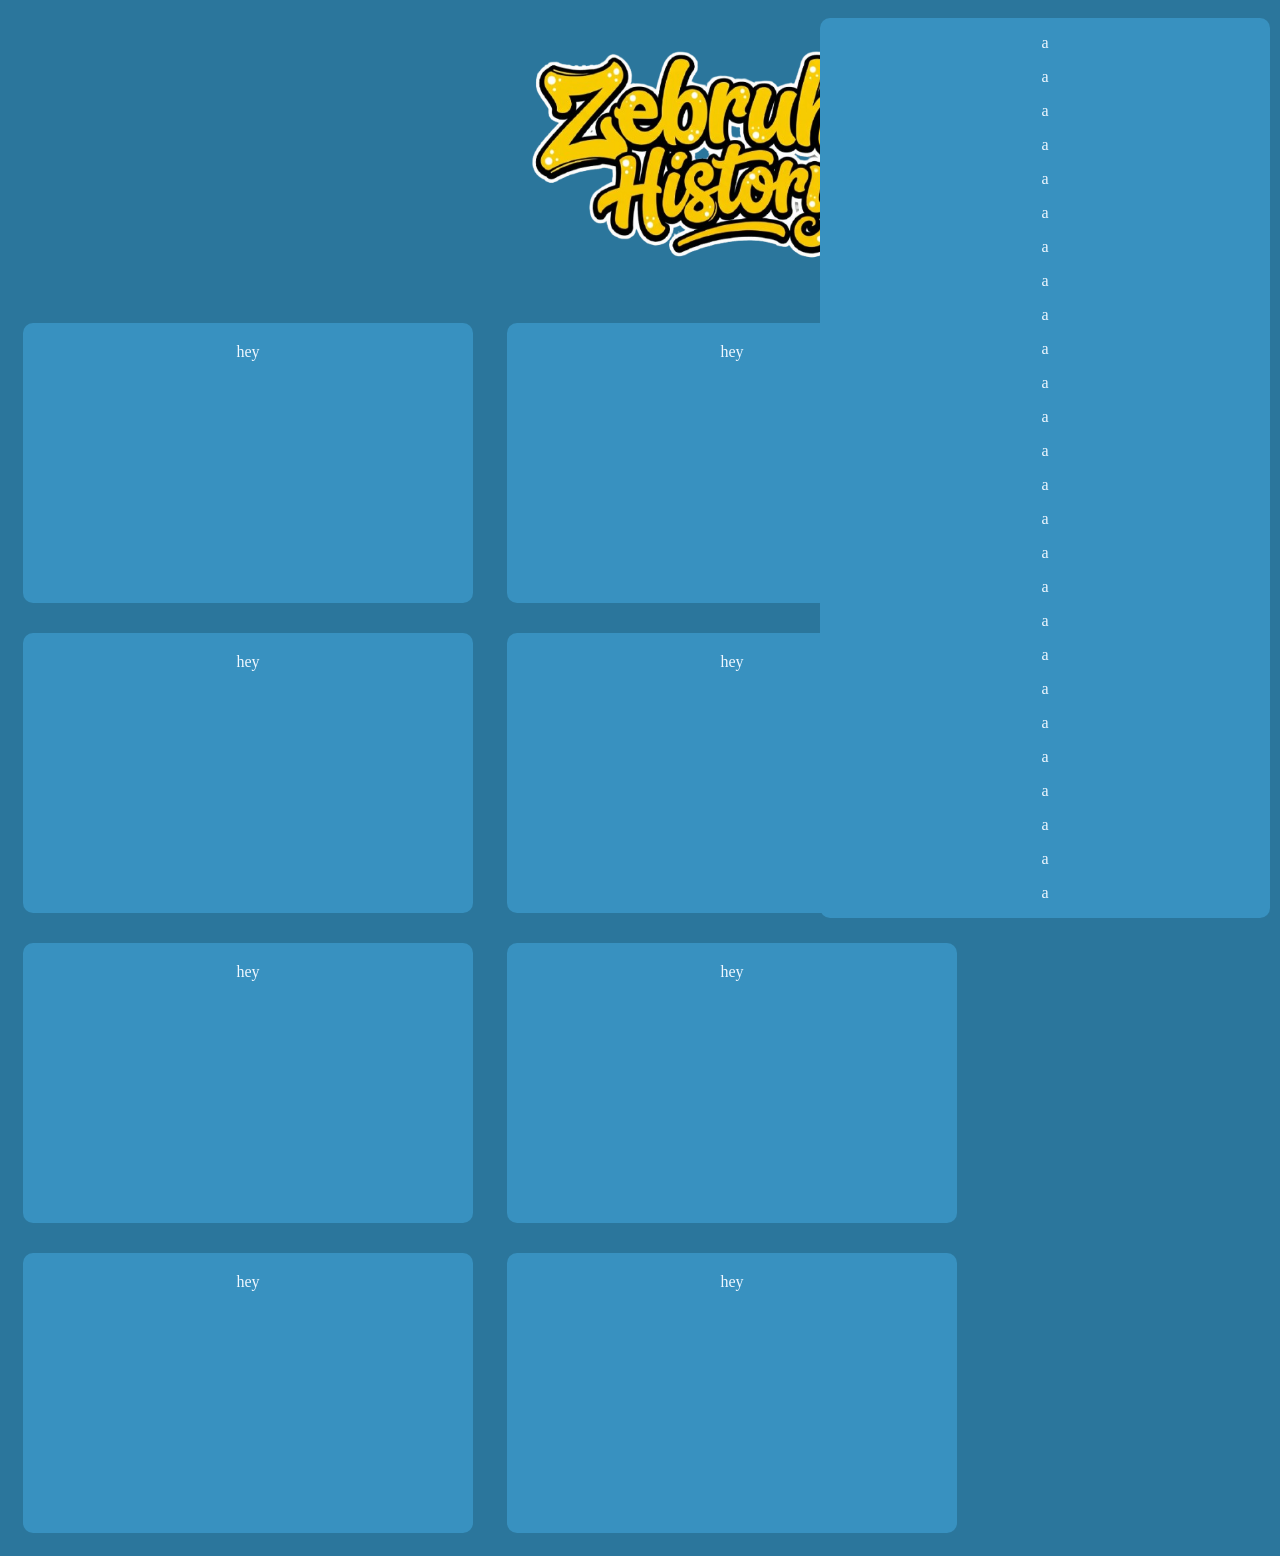
==== index.html @ 8ac968cb "start history project" ====
<!DOCTYPE html>
<html lang="en">
<head>
    <meta charset="UTF-8">
    <meta name="viewport" content="width=device-width, initial-scale=1.0">
    <title>Document</title>
    <link href="style.css" rel="stylesheet">
</head>
<body>
    <div class="line">
        <div class="top"></div>
        <div class="top titlebox">
             <img class="titleimg" src="images/Gemini_Generated_Image_uvi8v5uvi8v5uvi8-removebg-preview.png">
        </div>
        <div class="top right">
            <p>a</p>
            <p>a</p>
            <p>a</p>
            <p>a</p>
            <p>a</p>
            <p>a</p>
            <p>a</p>
            <p>a</p>
            <p>a</p>
            <p>a</p>
            <p>a</p>
            <p>a</p>
            <p>a</p>
            <p>a</p>
            <p>a</p>
            <p>a</p>
            <p>a</p>
            <p>a</p>
            <p>a</p>
            <p>a</p>
            <p>a</p>
            <p>a</p>
            <p>a</p>
            <p>a</p>
            <p>a</p>
            <p>a</p>
            <p>a</p>
            <p>a</p>
            <p>a</p>
            <p>a</p>
            <p>a</p>
            <p>a</p>
            <p>a</p>
            <p>a</p>
            <p>a</p>
            <p>a</p>
            <p>a</p>
            <p>a</p>
            
        </div>
    </div>
    <div class="line">
        <div class="panel">hey</div>
        <div class="panel">hey</div>
    </div>
    <div class="line">
        <div class="panel">hey</div>
        <div class="panel">hey</div> 
    </div>
    <div class="line">
        <div class="panel">hey</div>
        <div class="panel">hey</div> 
    </div>
    <div class="line">
        <div class="panel">hey</div>
        <div class="panel">hey</div> 
    </div>

</body>
</html>
---- style.css ----
body{
    background-color: rgb(43, 118, 156);
}
.top{
    box-sizing: border-box;
    display: inline-block;
    height: 280px;
    width: 450px;
    padding: 0px;
    color: aliceblue;
    margin: 10px;
    text-align: center;
    vertical-align: top;
}
.titleimg{
    height: 260px;
    width: auto;
    max-width: 100%;
    max-height: 100%;
}
.line{
    display: block;
}
.panel{
    background-color: rgb(56, 145, 192);
    box-sizing: border-box;
    display: inline-block;
    height: 280px;
    width: 450px;
    padding: 20px;
    color: aliceblue;
    margin: 15px;
    text-align: center;
    border-radius: 10px;
}
.right{
    position: fixed;
    right:0%;
    height: 100vh;
    background-color:  rgb(56, 145, 192);
    border-radius: 10px;
    overflow-y: auto;
    width:450px;
}
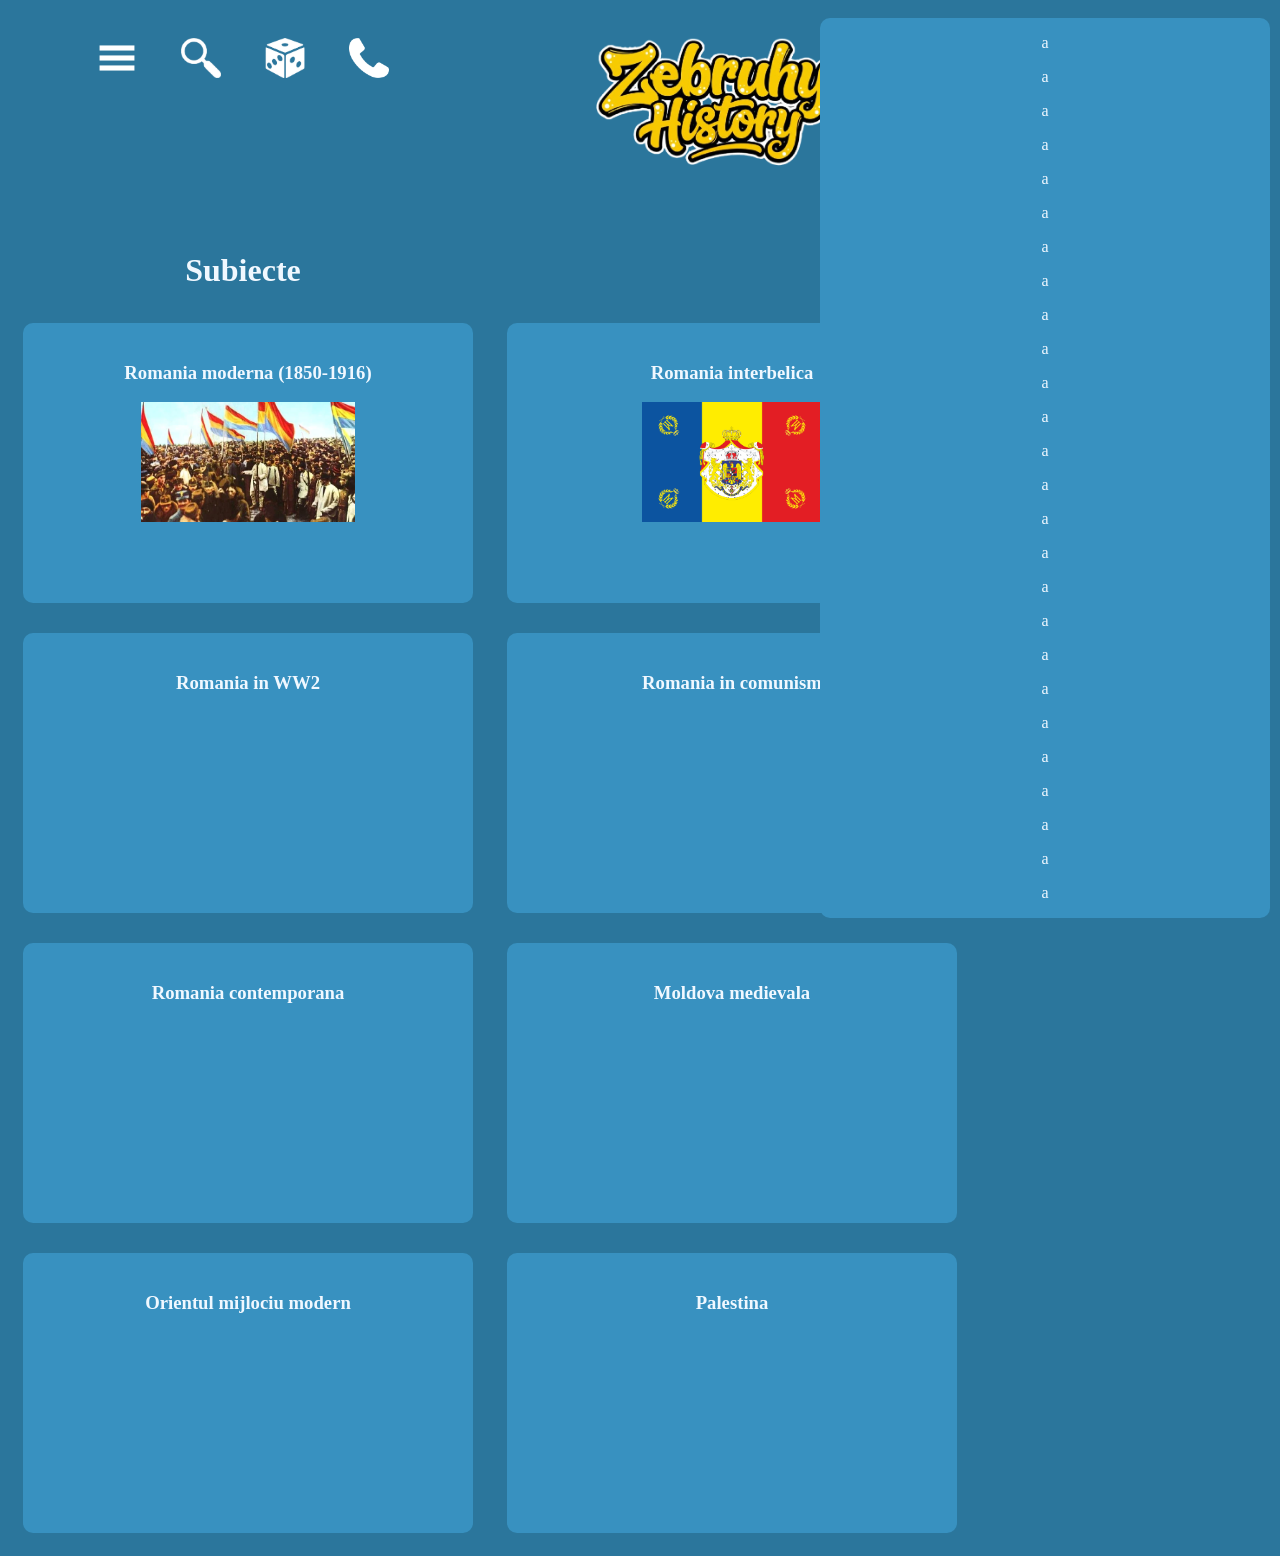
==== commit bfb4a40a: "adaugat iconite plus imagini, am creat paginile pt subiecte" ====
--- a/index.html
+++ b/index.html
@@ -3,12 +3,22 @@
 <head>
     <meta charset="UTF-8">
     <meta name="viewport" content="width=device-width, initial-scale=1.0">
-    <title>Document</title>
+    <title>Zeb History</title>
     <link href="style.css" rel="stylesheet">
 </head>
 <body>
     <div class="line">
-        <div class="top"></div>
+        <div class="top">
+            <div>
+                <img class="icon" src="images/menu.png">
+                <img class="icon" src="images/search-removebg-preview.png">
+                <img class="icon" src="images/dice-removebg-preview.png">
+                <img class="icon" src="images/phone.webp">
+            </div>
+            <div id="subiecte">
+                <h1>Subiecte</h1>
+            </div>
+        </div>
         <div class="top titlebox">
              <img class="titleimg" src="images/Gemini_Generated_Image_uvi8v5uvi8v5uvi8-removebg-preview.png">
         </div>
@@ -51,24 +61,30 @@
             <p>a</p>
             <p>a</p>
             <p>a</p>
-            
+
         </div>
     </div>
     <div class="line">
-        <div class="panel">hey</div>
-        <div class="panel">hey</div>
+        <div class="panel">
+            <h3>Romania moderna (1850-1916)</h3>
+            <img class="thumbnail" src="images/romoderna.webp">
+        </div>
+        <div class="panel">
+            <h3>Romania interbelica</h3>
+            <img class="thumbnail" src="images/steagregal.png">
+        </div>
     </div>
     <div class="line">
-        <div class="panel">hey</div>
-        <div class="panel">hey</div> 
+        <div class="panel"><h3>Romania in WW2</h3></div>
+        <div class="panel"><h3>Romania in comunism</h3></div> 
     </div>
     <div class="line">
-        <div class="panel">hey</div>
-        <div class="panel">hey</div> 
+        <div class="panel"><h3>Romania contemporana</h3></div>
+        <div class="panel"><h3>Moldova medievala</h3></div> 
     </div>
     <div class="line">
-        <div class="panel">hey</div>
-        <div class="panel">hey</div> 
+        <div class="panel"><h3>Orientul mijlociu modern</h3></div>
+        <div class="panel"><h3>Palestina</h3></div> 
     </div>
 
 </body>
--- a/style.css
+++ b/style.css
@@ -3,7 +3,7 @@
 }
 .top{
     box-sizing: border-box;
-    display: inline-block;
+    display:inline-block;
     height: 280px;
     width: 450px;
     padding: 0px;
@@ -11,9 +11,10 @@
     margin: 10px;
     text-align: center;
     vertical-align: top;
+    
 }
 .titleimg{
-    height: 260px;
+    height: 160px;
     width: auto;
     max-width: 100%;
     max-height: 100%;
@@ -41,4 +42,18 @@
     border-radius: 10px;
     overflow-y: auto;
     width:450px;
+}
+.icon{
+    display: inline-block;
+    height: 40px;
+    width: auto;
+    padding:0px;
+    margin:20px;
+}
+#subiecte{
+    margin-top: 150px;
+}
+.thumbnail{
+    height:120px;
+    width:auto;
 }
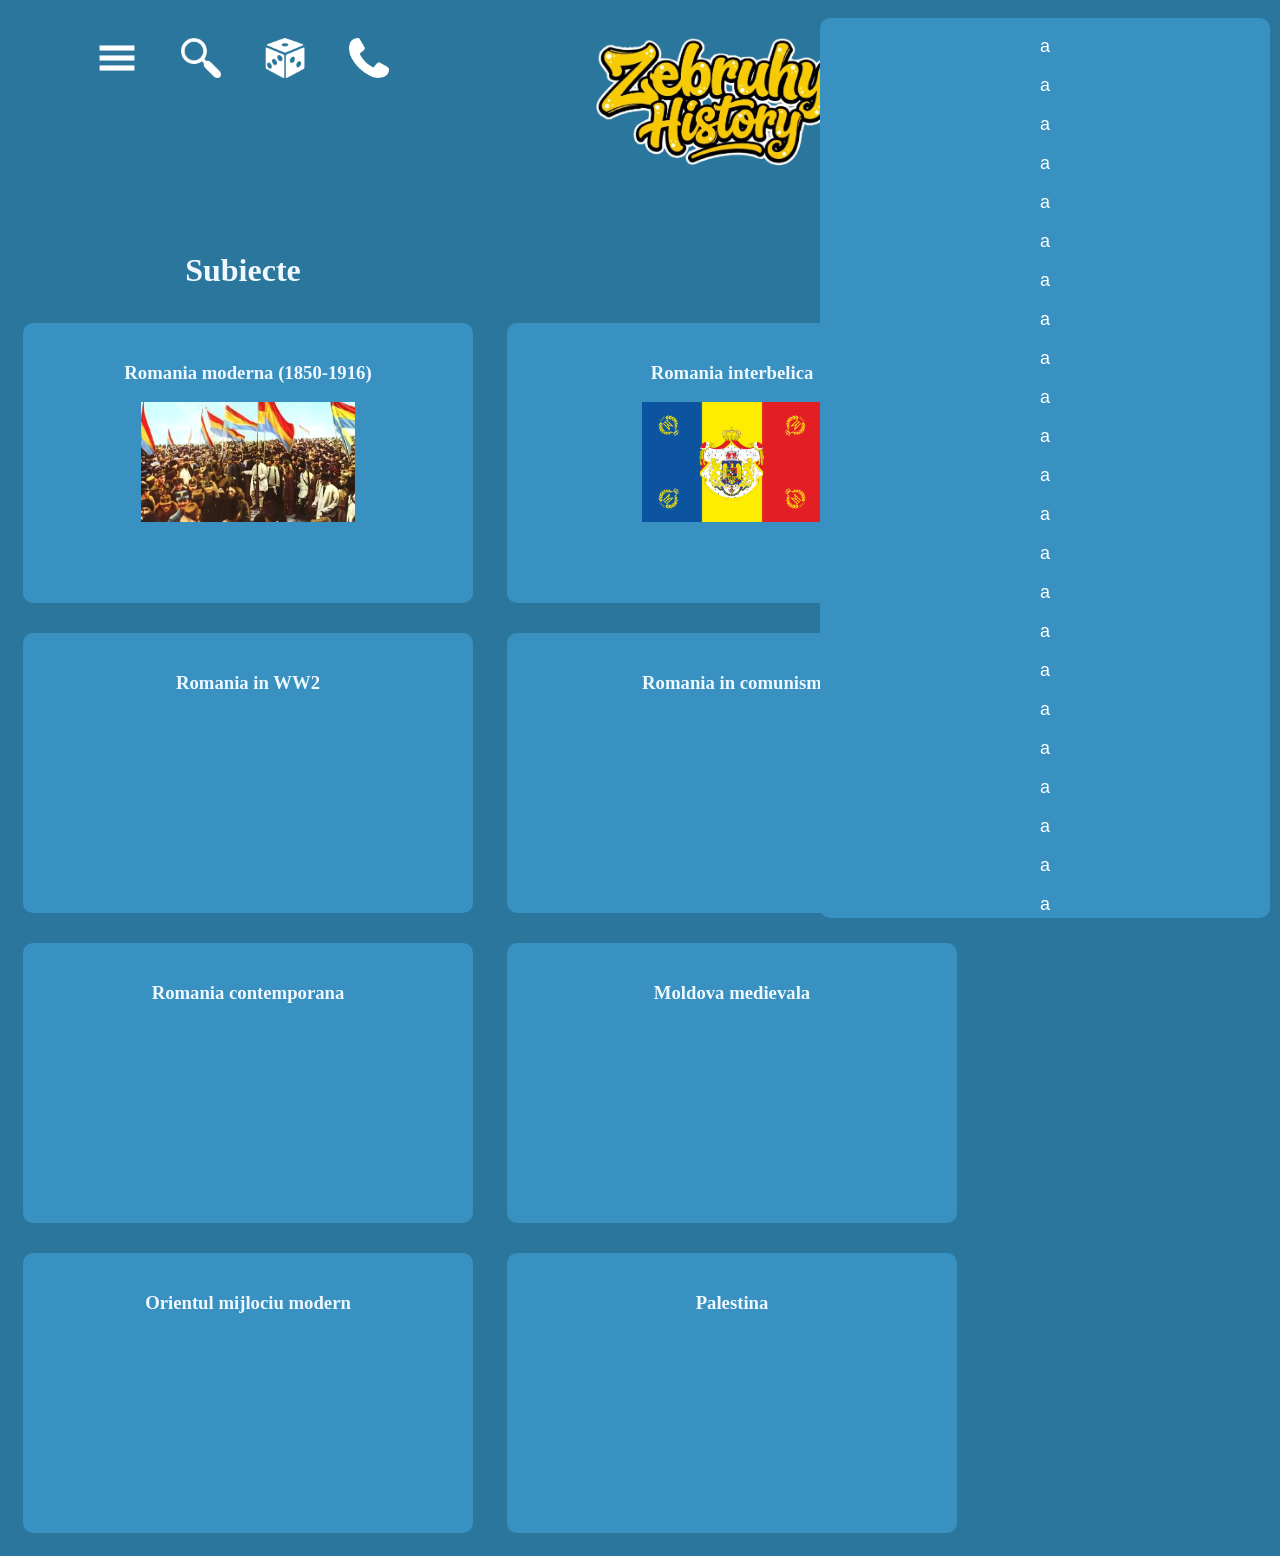
==== commit 812557ec: "am adaugat structura paginilor (romania interbelica doar, deocamdata)" ====
--- a/index.html
+++ b/index.html
@@ -69,10 +69,11 @@
             <h3>Romania moderna (1850-1916)</h3>
             <img class="thumbnail" src="images/romoderna.webp">
         </div>
-        <div class="panel">
+        <a href="pages/romaniainterbelica.html"><div class="panel">
             <h3>Romania interbelica</h3>
             <img class="thumbnail" src="images/steagregal.png">
         </div>
+        </a>
     </div>
     <div class="line">
         <div class="panel"><h3>Romania in WW2</h3></div>
--- a/style.css
+++ b/style.css
@@ -56,4 +56,48 @@
 .thumbnail{
     height:120px;
     width:auto;
+}
+.titlee{
+    color: rgb(246, 189, 48);
+    font-family: 'Trebuchet MS', 'Lucida Sans Unicode', 'Lucida Grande', 'Lucida Sans', Arial, sans-serif;
+}
+.toppage{
+    box-sizing: border-box;
+    display:inline-block;
+    height: 80px;
+    width: 475px;
+    padding: 0px;
+    color: aliceblue;
+    margin: -2px;
+    text-align: center;
+    vertical-align: top;
+    background-color: rgb(56, 145, 192);
+}
+details{
+    display: inline-block;
+    margin-right: 0px;
+    width: 700px;
+    vertical-align: top;
+}
+summary{
+    font-size: 25px;
+    font-family:'Trebuchet MS', 'Lucida Sans Unicode', 'Lucida Grande', 'Lucida Sans', Arial, sans-serif;
+    color: white;
+}
+p{
+    font-family: 'Trebuchet MS', 'Lucida Sans Unicode', 'Lucida Grande', 'Lucida Sans', Arial, sans-serif;
+    color: white;
+    font-size: large;
+}
+.panelpage{
+    background-color: rgb(56, 145, 192);
+    box-sizing: border-box;
+    display: inline-block;
+    height: auto;
+    width: 600px;
+    padding: 20px;
+    color: aliceblue;
+    margin: 15px;
+    text-align: center;
+    border-radius: 10px;
 }
